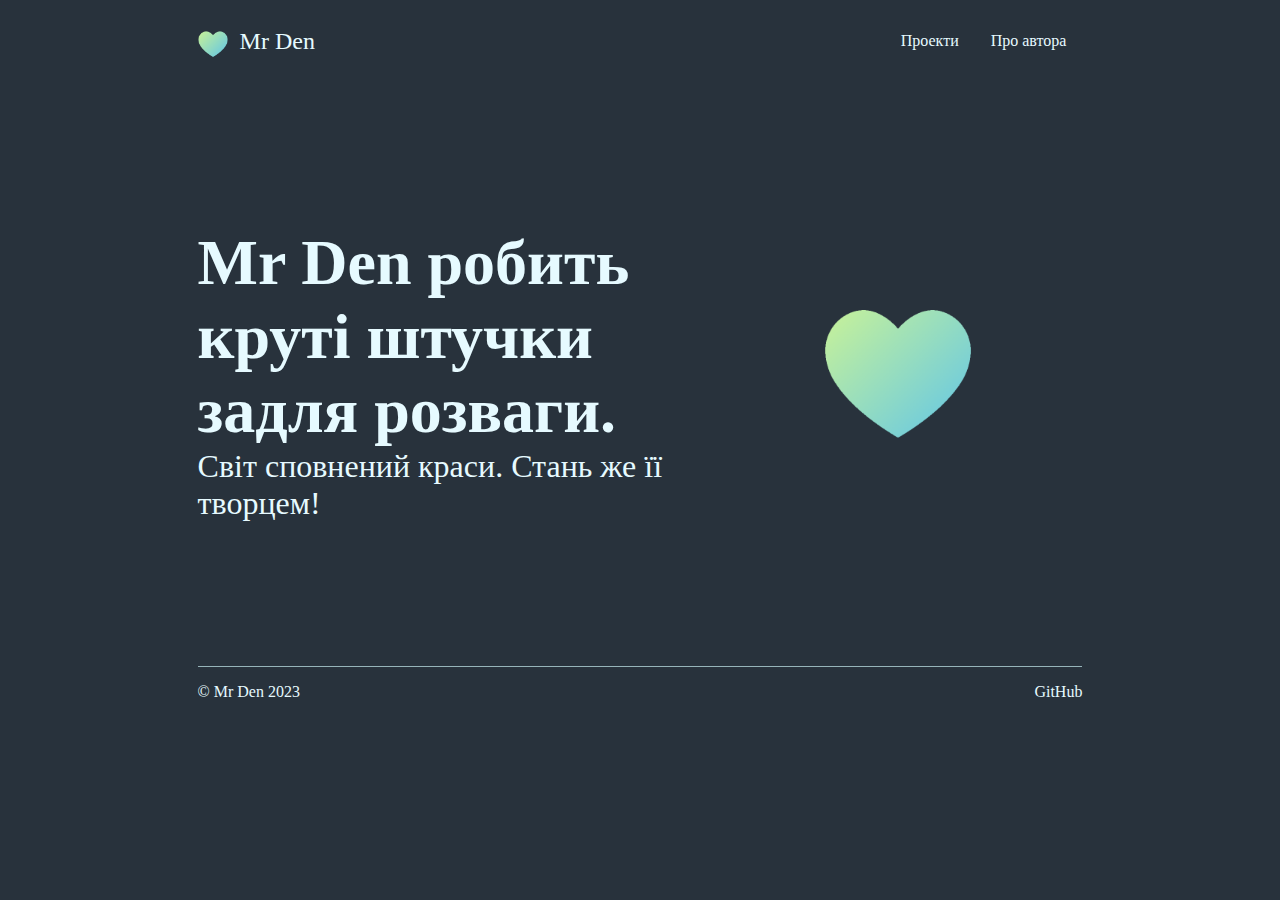
==== index.html @ 927a00ba "Upload" ====
<!DOCTYPE html>
<html lang="ua">

<head>
    <meta charset="UTF-8">
    <meta name="viewport" content="width=device-width, initial-scale=1.0">
    <link rel="stylesheet" href="source/styles/structure.css">
    <link rel="stylesheet" href="source/styles/style.css">

    <link rel="apple-touch-icon" sizes="180x180" href="source/files/favicon_io/apple-touch-icon.png">
    <link rel="icon" type="image/png" sizes="32x32" href="source/files/favicon_io/favicon-32x32.png">
    <link rel="icon" type="image/png" sizes="16x16" href="source/files/favicon_io/favicon-16x16.png">
    <link rel="manifest" href="source/files/favicon_io/site.webmanifest">

    <title>Mr Den</title>
</head>

<body>
    <div class="container">
        <header>
            <div>
                <a class="nav-photo" href="/"><img src="source/files/heart.png" alt="..."></a>
                <a class="name" href="/">Mr Den</a>
            </div>


            <div class="nav-items">
                <a class="nav-item" href="projects.html">Проекти</a>
                <a class="nav-item" href="about.html">Про автора</a>
            </div>
        </header>
    
        <section class="content">
            <div class="text">
                <h1>Mr Den робить круті штучки задля розваги.</h1>
                <p>Світ сповнений краси. Стань же її творцем!</p>
            </div>
            <div class="photo">
                <button><img src="source/files/heart.png" alt=""></button>
            </div>
        </section>
    
        <footer>
            <span>© Mr Den 2023</span>
            <a href="https://github.com/Den409" target="_blank">GitHub</a>
        </footer>
    </div>
</body>

</html>
---- source/styles/structure.css ----
body {
    font-family: Comic Sans MS;
    background-color: rgb(40, 50, 60);
}

/* Робоча область */
.container {
    margin-left: 15%; /* 8em */
    margin-right: 15%; 
}


a,
p,
span,
h1 {
    color: rgb(230, 250, 255);
}

/* Хеадер */
header {
    display: flex;
    justify-content: space-between;
    margin-top: 1em;
    margin-bottom: 1em;
}

header>div {
    display: flex;
    align-items: center;
}

.nav-photo {
    padding-top: 10px;
}

.nav-photo img {
    width: 30px;
}

.name {
    text-decoration: none;
    font-size: 1.5em;
    margin-left: 0.5em;
}

.nav-item {
    margin: 1em;
    text-decoration: none;
}

/* Футер */
footer {
    display: flex;
    justify-content: space-between;
    border-top-style: solid;
    border-width: 0.5px;
    border-color: rgb(150, 180, 185);
    padding-top: 1em;
}

footer a {
    text-decoration: none;
}

@media (max-width: 1000px) {
    .container {
        margin-left: 1em;
        margin-right: 1em;
    }
}
---- source/styles/style.css ----
/* Контент */
.content {
    display: grid;
    grid-template-columns: repeat(12, 1fr);
    grid-template-rows: repeat(1);
}

.text {
    grid-column: 1/8;
    font-size: 2em;
    margin-top: 4.5em;
    margin-bottom: 4.5em;
}

.text h1,
p {
    margin: 0;
}

.photo {
    grid-column: 8/13;
    margin: auto;
    
}

.photo img {
    width: 150px;
    transition: transform 0.3s;
}

.photo button {
    background-color: transparent;
    border: none;
    margin: 0;
}

.photo img:hover {
    transform: scale(1.2);
}

.photo button:active img {
    transform: scale(0.9);
}


@media (max-width: 600px) {
    .text {
        grid-column: 1/13;
        font-size: 1.5em;
        margin-top: 4em;
        margin-bottom: 5em;
    }

    .photo {
        grid-column: 1/13;
        margin: auto;
        margin-bottom: 4em;
    }
}
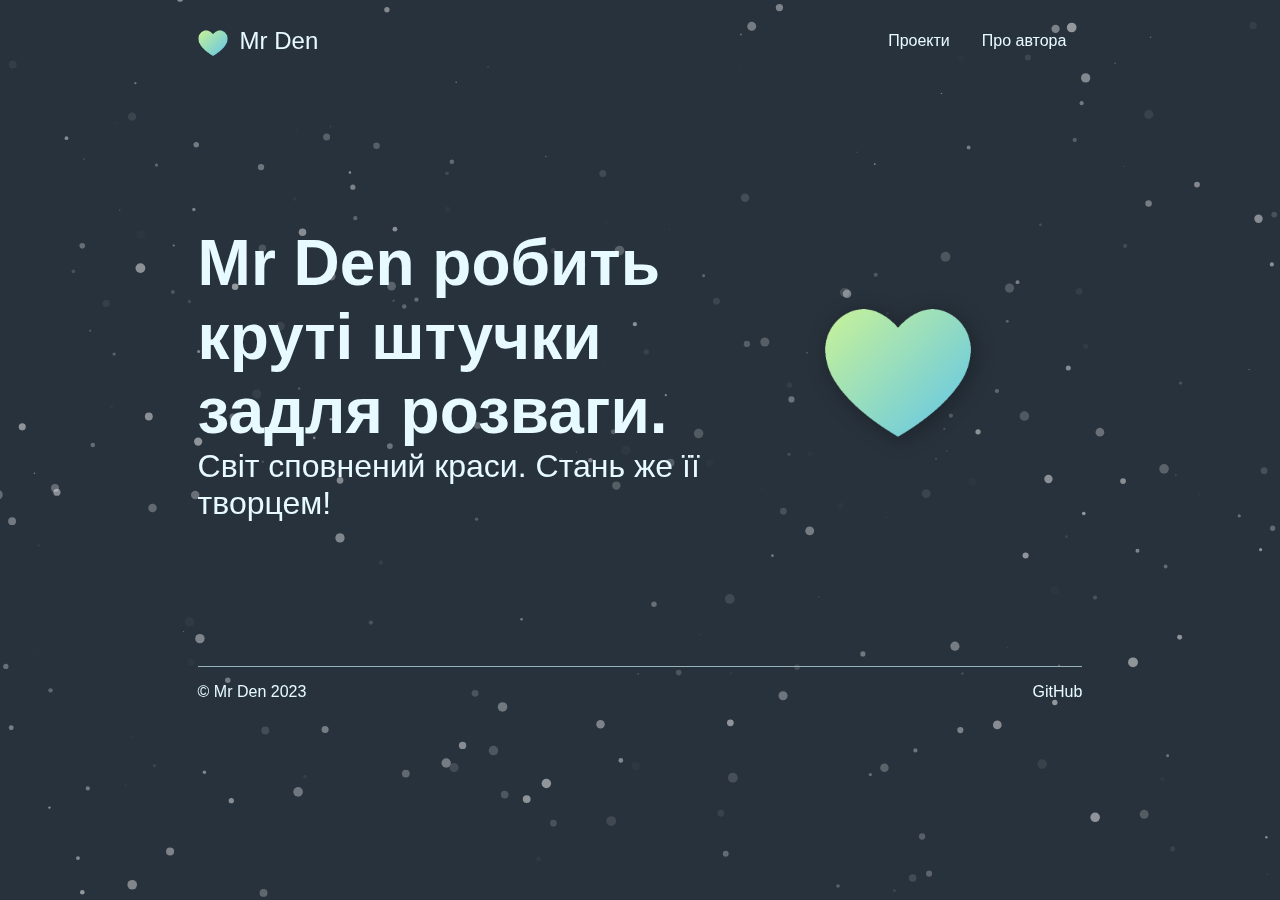
==== commit 05f0a233: "Add snow" ====
--- a/index.html
+++ b/index.html
@@ -36,7 +36,7 @@
                 <p>Світ сповнений краси. Стань же її творцем!</p>
             </div>
             <div class="photo">
-                <button><img src="source/files/heart.png" alt=""></button>
+                <button class="btn"><img src="source/files/heart.png" alt=""></button>
             </div>
         </section>
     
@@ -45,6 +45,12 @@
             <a href="https://github.com/Den409" target="_blank">GitHub</a>
         </footer>
     </div>
+
+    <script src="source/scripts/main.js"></script>
+
+    <div id="particles-js"></div>
+    <script src="source/scripts/particles.min.js"></script>
+    <script src="source/scripts/app.js"></script>
 </body>
 
 </html>--- a/source/styles/structure.css
+++ b/source/styles/structure.css
@@ -1,6 +1,18 @@
+@font-face {
+    font-family: "Comic Sans MS";
+    src: url('../fonts/Comic\ Sans\ MS.ttf') format('truetype');
+  }
+
 body {
-    font-family: Comic Sans MS;
+    font-family: "Comic Sans MS", sans-serif;
     background-color: rgb(40, 50, 60);
+}
+
+#particles-js {
+    position: fixed;
+    top: 0; left: 0;
+    width: 100%; height: 100%;
+    z-index: -1;
 }
 
 /* Робоча область */
@@ -31,7 +43,7 @@
 }
 
 .nav-photo {
-    padding-top: 10px;
+    padding-top: 8px;
 }
 
 .nav-photo img {
@@ -57,6 +69,7 @@
     border-width: 0.5px;
     border-color: rgb(150, 180, 185);
     padding-top: 1em;
+    padding-bottom: 0.5em;
 }
 
 footer a {
@@ -68,4 +81,30 @@
         margin-left: 1em;
         margin-right: 1em;
     }
+}
+
+@media (max-width: 600px) {
+    .container {
+        margin-left: 0.3em;
+        margin-right: 0.3em;
+    }
+
+    .nav-photo {
+        padding-top: 5px;
+    }
+
+    .nav-photo img {
+        width: 20px;
+    }
+    
+    .name {
+        text-decoration: none;
+        font-size: 1em;
+    }
+
+    .nav-item {
+        margin: 0.5em;
+        text-decoration: none;
+    }
+    
 }--- a/source/styles/style.css
+++ b/source/styles/style.css
@@ -20,11 +20,11 @@
 .photo {
     grid-column: 8/13;
     margin: auto;
-    
 }
 
-.photo img {
+.photo button img {
     width: 150px;
+    filter: drop-shadow(3px 3px 10px rgba(0, 0, 0, 0.3));
     transition: transform 0.3s;
 }
 
@@ -32,9 +32,10 @@
     background-color: transparent;
     border: none;
     margin: 0;
+    padding: 0;
 }
 
-.photo img:hover {
+.photo button img:hover {
     transform: scale(1.2);
 }
 
@@ -42,13 +43,24 @@
     transform: scale(0.9);
 }
 
+@media (max-width: 1000px) {
+        .photo button img {
+        width: 100px;
+    }
+}
+
+@media (max-width: 800px) {
+        .photo button img {
+        width: 90px;
+    }
+}
 
 @media (max-width: 600px) {
     .text {
         grid-column: 1/13;
-        font-size: 1.5em;
-        margin-top: 4em;
-        margin-bottom: 5em;
+        font-size: 1em;
+        margin-top: 4.5em;
+        margin-bottom: 4.5em;
     }
 
     .photo {
@@ -56,4 +68,8 @@
         margin: auto;
         margin-bottom: 4em;
     }
+
+    .photo  button img {
+        width: 80px;
+    }
 }